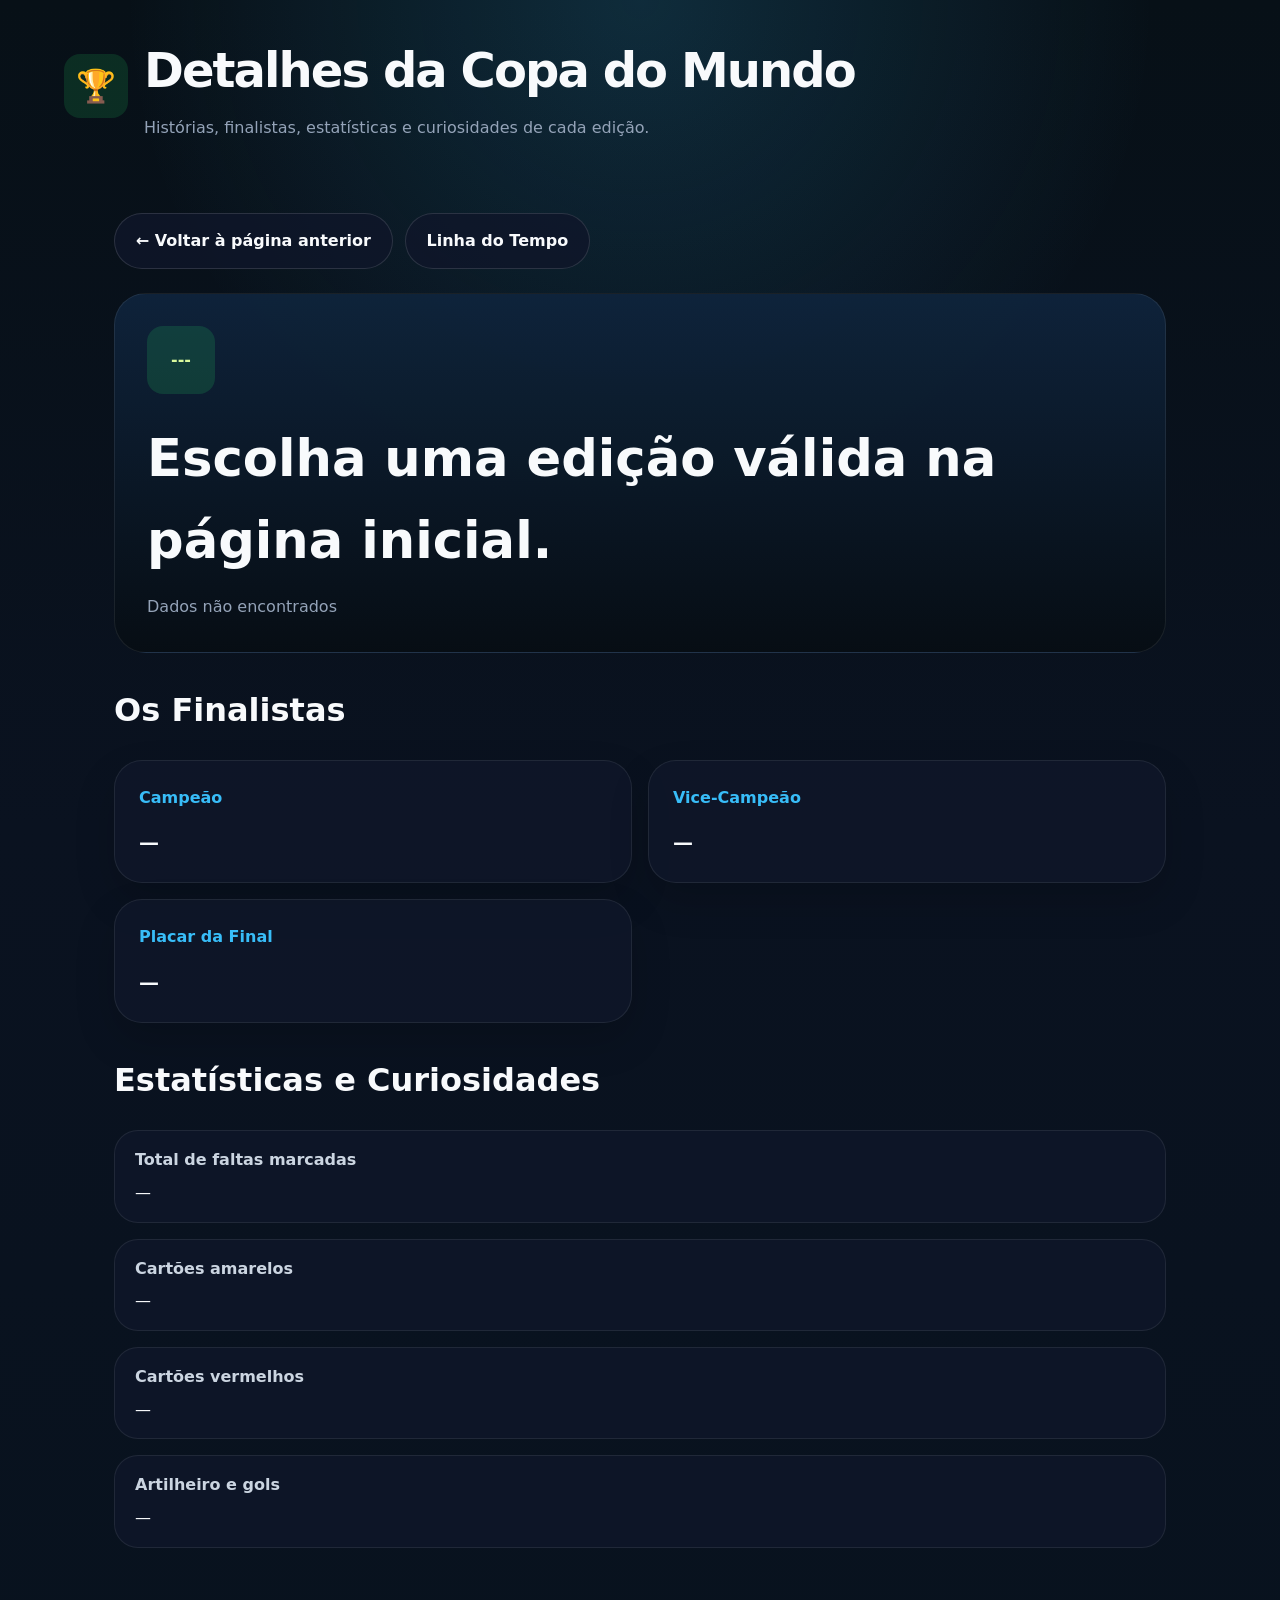
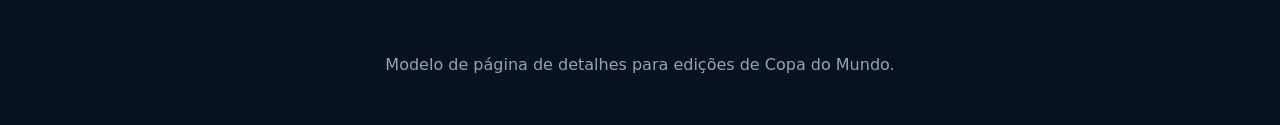
==== detalhes.html @ 09f74af8 "oi" ====
<!DOCTYPE html>
<html lang="pt-BR">
<head>
  <meta charset="UTF-8">
  <meta name="viewport" content="width=device-width, initial-scale=1.0">
  <title>Detalhes da Copa do Mundo</title>
  <link rel="stylesheet" href="style.css">
</head>
<body>
  <header class="site-header">
    <div class="brand">
      <span class="brand-logo" aria-hidden="true">🏆</span>
      <div>
        <h1>Detalhes da Copa do Mundo</h1>
        <p>Histórias, finalistas, estatísticas e curiosidades de cada edição.</p>
      </div>
    </div>
  </header>

  <main class="details-container">
    <nav class="page-menu">
      <button type="button" class="menu-button" onclick="window.history.back()">← Voltar à página anterior</button>
      <a href="index.html" class="menu-link">Linha do Tempo</a>
    </nav>

    <section class="worldcup-hero">
      <div class="edition-year" id="cup-year">1930</div>
      <h2 id="cup-title">Primeira edição da Copa do Mundo</h2>
      <p id="cup-host">Uruguai</p>
    </section>

    <section class="finalists" aria-labelledby="finalistas-title">
      <div class="section-title">
        <h2 id="finalistas-title">Os Finalistas</h2>
      </div>
      <div class="finalist-cards">
        <article class="card">
          <h4>Campeão</h4>
          <p id="champion-name">Uruguai</p>
        </article>
        <article class="card">
          <h4>Vice-Campeão</h4>
          <p id="runnerup-name">Argentina</p>
        </article>
        <article class="card score-card">
          <h4>Placar da Final</h4>
          <p id="match-score">4–2</p>
        </article>
      </div>
    </section>

    <section class="stats-curiosities" aria-labelledby="stats-title">
      <div class="section-title">
        <h2 id="stats-title">Estatísticas e Curiosidades</h2>
      </div>
      <ul class="stats-list">
        <li>
          <strong>Total de faltas marcadas</strong>
          <span id="fouls">94</span>
        </li>
        <li>
          <strong>Cartões amarelos</strong>
          <span id="yellow-cards">45</span>
        </li>
        <li>
          <strong>Cartões vermelhos</strong>
          <span id="red-cards">2</span>
        </li>
        <li>
          <strong>Artilheiro e gols</strong>
          <span id="top-scorer">Guillermo Stábile (Argentina) - 8 gols</span>
        </li>
      </ul>
    </section>
  </main>

  <footer class="site-footer">
    <p>Modelo de página de detalhes para edições de Copa do Mundo.</p>
  </footer>

  <script src="script.js"></script>
</body>
</html>
---- style.css ----
/* Estilos globais */
:root {
  color-scheme: dark;
  --background: #070c14;
  --surface: #0f1726;
  --surface-alt: #152337;
  --text: #f8fafc;
  --muted: #94a3b8;
  --primary: #22c55e;
  --primary-strong: #16a34a;
  --accent: #38bdf8;
  --shadow: 0 18px 45px rgba(0, 0, 0, 0.24);
}

* {
  box-sizing: border-box;
}

html, body {
  margin: 0;
  min-height: 100%;
  font-family: Inter, system-ui, -apple-system, BlinkMacSystemFont, "Segoe UI", sans-serif;
  background: radial-gradient(circle at top, rgba(56, 189, 248, 0.16), transparent 28%),
              linear-gradient(180deg, #071017 0%, #0a1220 48%, #08121e 100%);
  color: var(--text);
}

body {
  line-height: 1.6;
}

a {
  color: inherit;
  text-decoration: none;
}

img {
  max-width: 100%;
  display: block;
}

button, input {
  font: inherit;
}

.site-header {
  padding: 2rem 1.5rem;
  max-width: 1200px;
  margin: 0 auto;
}

.brand {
  display: flex;
  align-items: center;
  gap: 1rem;
}

.brand-logo {
  display: inline-flex;
  align-items: center;
  justify-content: center;
  width: 4rem;
  height: 4rem;
  border-radius: 1rem;
  background: rgba(34, 197, 94, 0.16);
  font-size: 2rem;
}

.site-header h1 {
  margin: 0;
  font-size: clamp(2rem, 4vw, 3rem);
  letter-spacing: -0.04em;
}

.site-header p {
  margin: 0.4rem 0 0;
  color: var(--muted);
  max-width: 40rem;
}

main {
  max-width: 1200px;
  margin: 0 auto;
  padding: 0 1.5rem 3rem;
}

.section-title {
  display: flex;
  flex-direction: column;
  gap: 0.3rem;
  margin-bottom: 1.5rem;
}

.section-title h2 {
  margin: 0;
  font-size: 2rem;
}

.section-title p {
  margin: 0;
  color: var(--muted);
}

.intro {
  padding: 2rem;
  border-radius: 2rem;
  background: rgba(15, 35, 55, 0.72);
  border: 1px solid rgba(148, 163, 184, 0.12);
  margin-bottom: 2rem;
}

.intro p {
  margin: 1rem 0;
  max-width: 70ch;
}

.intro-content {
  display: flex;
  align-items: center;
  gap: 2rem;
}

.intro-text {
  flex: 1;
}

.intro-trophy {
  flex-shrink: 0;
  display: flex;
  align-items: center;
  justify-content: center;
  min-width: 200px;
}

.trophy-image {
  width: 100%;
  max-width: 250px;
  height: auto;
  filter: drop-shadow(0 0px 8px rgba(255, 244, 88, 0.534)) drop-shadow(0 12px 24px rgba(34, 197, 94, 0.3)) drop-shadow(0 20px 40px rgba(0, 0, 0, 0.4));
}

.timeline-grid {
  display: grid;
  grid-template-columns: repeat(auto-fit, minmax(220px, 1fr));
  gap: 1.5rem;
}

.field-card {
  position: relative;
  min-height: 200px;
  padding: 1.25rem;
  border-radius: 2rem;
  background: radial-gradient(circle at top, rgba(34, 197, 94, 0.4), rgba(16, 185, 129, 0.16) 48%, #0d1b2d 90%);
  border: 1px solid rgba(255, 255, 255, 0.08);
  box-shadow: var(--shadow);
  cursor: pointer;
  overflow: hidden;
  transition: transform 0.3s ease, box-shadow 0.3s ease, background 0.3s ease;
}

.field-card:hover {
  transform: translateY(-6px) scale(1.01);
  box-shadow: 0 24px 48px rgba(0, 0, 0, 0.32);
}

.field-card::before,
.field-card::after {
  content: "";
  position: absolute;
  left: 50%;
  transform: translateX(-50%);
  width: 80%;
  border-top: 1px solid rgba(255, 255, 255, 0.18);
}

.field-card::before {
  top: 25%;
}

.field-card::after {
  top: 65%;
}

.field-card .field-lines {
  position: absolute;
  inset: 1.25rem;
  border: 1px solid rgba(255, 255, 255, 0.12);
  border-radius: 1.5rem;
}

.field-card .field-lines::before,
.field-card .field-lines::after {
  content: "";
  position: absolute;
  background: rgba(255, 255, 255, 0.12);
}

.field-card .field-lines::before {
  width: 4px;
  height: 90%;
  left: 50%;
  transform: translateX(-50%);
}

.field-card .field-lines::after {
  width: 70%;
  height: 4px;
  top: 50%;
  left: 50%;
  transform: translate(-50%, -50%);
}

.field-content {
  position: relative;
  z-index: 1;
  display: grid;
  place-content: center;
  height: 100%;
  gap: 1rem;
  text-align: center;
}

.field-content .year {
  font-size: clamp(2rem, 4vw, 3rem);
  font-weight: 800;
}

.field-content .host {
  font-size: 1rem;
  color: #dbeafe;
  text-transform: uppercase;
  letter-spacing: 0.12em;
}

.site-footer {
  padding: 2rem 1.5rem;
  text-align: center;
  color: var(--muted);
}

.confetti-piece {
  position: fixed;
  z-index: 9999;
  pointer-events: none;
  opacity: 0;
  border-radius: 999px;
  transform: translate(-50%, -50%) rotate(0deg);
  will-change: transform, opacity;
  animation: confetti-pop 0.9s ease-out forwards;
}

@keyframes confetti-pop {
  0% {
    opacity: 1;
    transform: translate(-50%, -50%) rotate(0deg) scale(1);
  }
  100% {
    opacity: 0;
    transform: translate(calc(-50% + var(--tx)), calc(-50% + var(--ty))) rotate(var(--rdeg)) scale(0.8);
  }
}

/* Estilos da página de detalhes */
.details-container {
  max-width: 1100px;
  margin: 0 auto;
  padding: 1.5rem;
}

.page-menu {
  display: flex;
  flex-wrap: wrap;
  gap: 0.75rem;
  align-items: center;
  margin-top: 1rem;
  margin-bottom: 1.5rem;
}

.menu-button,
.menu-link {
  display: inline-flex;
  align-items: center;
  justify-content: center;
  border-radius: 999px;
  padding: 0.9rem 1.3rem;
  font-weight: 700;
  border: 1px solid rgba(255, 255, 255, 0.12);
  background: rgba(15, 23, 42, 0.82);
  color: var(--text);
  transition: background 0.2s ease, transform 0.2s ease;
}

.menu-button:hover,
.menu-link:hover {
  background: rgba(56, 189, 248, 0.18);
  transform: translateY(-1px);
}

.menu-button {
  cursor: pointer;
}

.menu-link {
  text-decoration: none;
}

.worldcup-hero {
  background: linear-gradient(180deg, rgba(15, 36, 60, 0.95), rgba(7, 14, 20, 0.95));
  padding: 2rem;
  border-radius: 2rem;
  margin-bottom: 2rem;
  border: 1px solid rgba(255, 255, 255, 0.08);
}

.worldcup-hero .edition-year {
  display: inline-flex;
  align-items: center;
  justify-content: center;
  width: 4.25rem;
  height: 4.25rem;
  border-radius: 1rem;
  background: rgba(34, 197, 94, 0.18);
  color: #d9f99d;
  font-weight: 800;
  margin-bottom: 1rem;
}

.worldcup-hero h2 {
  margin: 0.5rem 0 0;
  font-size: clamp(2.25rem, 4vw, 3.5rem);
}

.worldcup-hero p {
  margin: 0.75rem 0 0;
  color: var(--muted);
}

.finalists,
.stats-curiosities,
.media-gallery {
  margin-bottom: 2rem;
}

.finalist-cards {
  display: grid;
  grid-template-columns: repeat(2, minmax(0, 1fr));
  gap: 1rem;
}

.card {
  padding: 1.5rem;
  border-radius: 1.75rem;
  background: rgba(15, 23, 42, 0.8);
  border: 1px solid rgba(255, 255, 255, 0.08);
  box-shadow: 0 18px 40px rgba(0, 0, 0, 0.16);
}

.card h4 {
  margin: 0;
  color: var(--accent);
}

.card p {
  margin: 1rem 0 0;
  font-size: 1.25rem;
  font-weight: 700;
}

.stats-list {
  list-style: none;
  padding: 0;
  margin: 0;
  display: grid;
  gap: 1rem;
}

.stats-list li {
  padding: 1rem 1.25rem;
  border-radius: 1.5rem;
  background: rgba(15, 23, 42, 0.82);
  border: 1px solid rgba(255, 255, 255, 0.08);
}

.stats-list strong {
  display: block;
  color: #cbd5e1;
  margin-bottom: 0.45rem;
}

.gallery-grid {
  display: grid;
  grid-template-columns: repeat(2, minmax(0, 1fr));
  gap: 1.5rem;
}

.gallery-grid figure {
  margin: 0;
  border-radius: 1.75rem;
  overflow: hidden;
  background: rgba(255, 255, 255, 0.03);
  border: 1px solid rgba(255, 255, 255, 0.08);
}

.gallery-grid figcaption {
  padding: 1rem 1rem 1.25rem;
  color: var(--muted);
  font-size: 0.95rem;
}

@media (max-width: 760px) {
  .site-header,
  main,
  .details-container,
  .site-footer {
    padding-left: 1rem;
    padding-right: 1rem;
  }

  .field-card {
    min-height: 180px;
  }

  .finalist-cards,
  .gallery-grid {
    grid-template-columns: 1fr;
  }

  .intro-content {
    flex-direction: column;
  }

  .intro-trophy {
    min-width: auto;
    width: 100%;
    max-width: 200px;
    margin: 0 auto;
  }
}
.trophy-image {
    width: 900px; /* Define a largura da imagem */
    height: auto; /* Mantém a proporção correta para não distorcer */
}
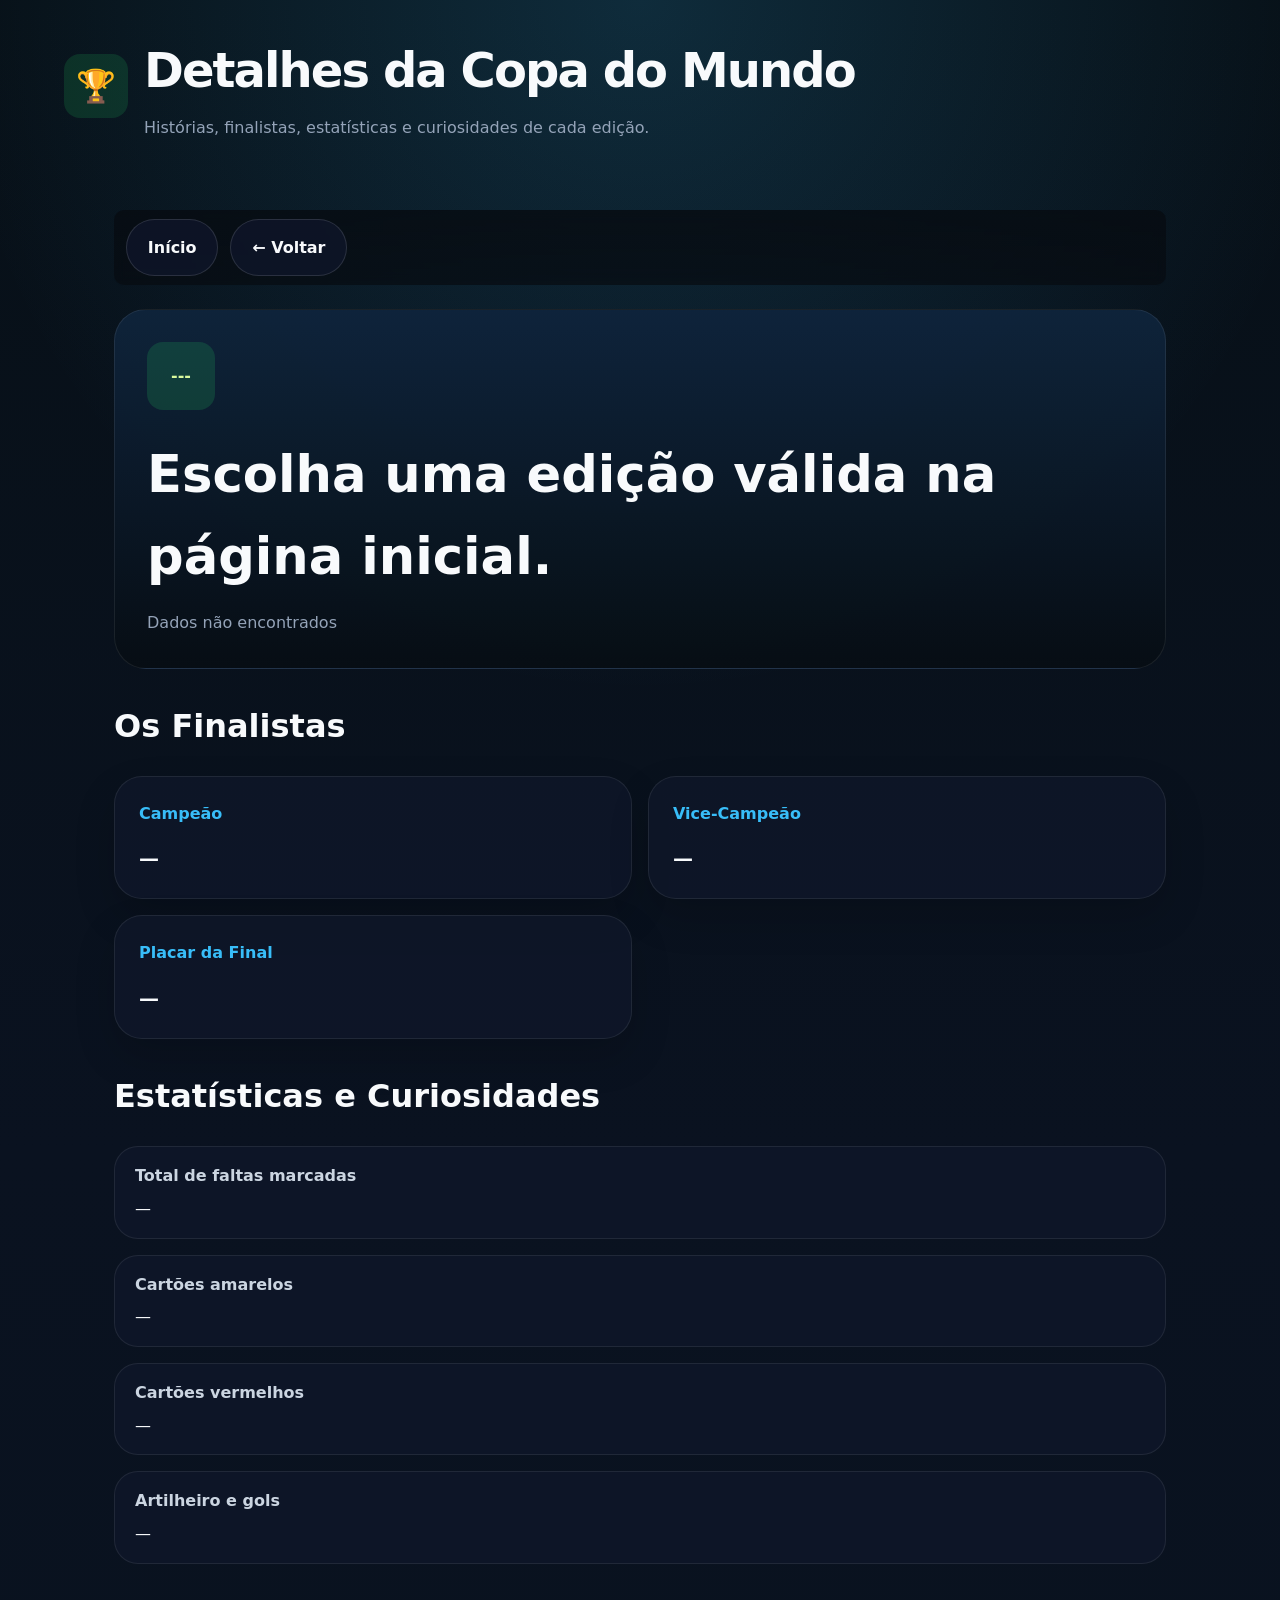
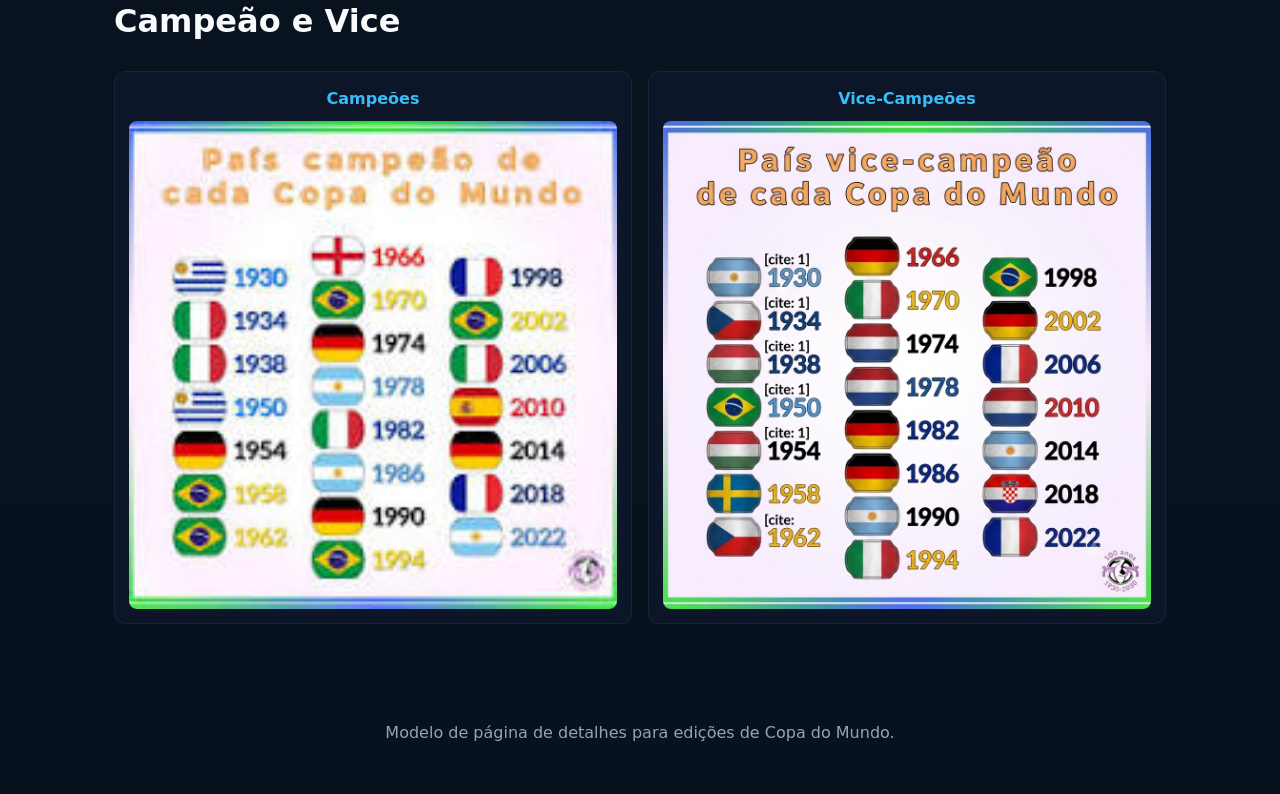
==== commit ac026f38: "bandeira" ====
--- a/detalhes.html
+++ b/detalhes.html
@@ -19,8 +19,8 @@
 
   <main class="details-container">
     <nav class="page-menu">
-      <button type="button" class="menu-button" onclick="window.history.back()">← Voltar à página anterior</button>
-      <a href="index.html" class="menu-link">Linha do Tempo</a>
+      <a href="index.html" class="menu-link">Início</a>
+      <button type="button" class="menu-button" onclick="window.history.back()">← Voltar</button>
     </nav>
 
     <section class="worldcup-hero">
@@ -72,6 +72,23 @@
         </li>
       </ul>
     </section>
+
+    <!-- Bandeiras do campeão e vice-campeão -->
+    <section class="flags-section" aria-labelledby="flags-title">
+      <div class="section-title">
+        <h2 id="flags-title">Campeão e Vice</h2>
+      </div>
+      <div class="flags-grid">
+        <div class="flag-card">
+          <div class="flag-name" id="champion-flag-name">Campeões</div>
+          <img id="champion-flag" src="imagem/images.jpeg" alt="Bandeira do Campeão">
+        </div>
+        <div class="flag-card">
+          <div class="flag-name" id="runnerup-flag-name">Vice-Campeões</div>
+          <img id="runnerup-flag" src="imagem/Gemini_Generated_Image_oo8i9ioo8i9ioo8i.png" alt="Bandeira do Vice-Campe%C3%A3o">
+        </div>
+      </div>
+    </section>
   </main>
 
   <footer class="site-footer">
--- a/style.css
+++ b/style.css
@@ -39,6 +39,10 @@
   display: block;
 }
 
+.intro-trophy img {
+  filter: drop-shadow(0 0 20px rgba(255, 179, 0, 0.7));
+}
+
 button, input {
   font: inherit;
 }
@@ -304,6 +308,53 @@
   text-decoration: none;
 }
 
+/* Make the page menu sticky to follow the screen */
+.page-menu {
+  position: sticky;
+  top: 0;
+  background: linear-gradient(180deg, rgba(7,12,18,0.85), rgba(7,12,18,0.75));
+  padding: 0.6rem 0.75rem;
+  border-radius: 10px;
+  z-index: 80;
+  backdrop-filter: blur(6px);
+  margin-top: 0.8rem;
+}
+
+.flags-section {
+  margin-top: 1.5rem;
+  margin-bottom: 1.5rem;
+}
+
+.flags-grid {
+  display: grid;
+  grid-template-columns: repeat(2, minmax(0, 1fr));
+  gap: 1rem;
+}
+
+.flag-card {
+  background: rgba(15,23,42,0.86);
+  border: 1px solid rgba(255,255,255,0.06);
+  border-radius: 12px;
+  padding: 0.9rem;
+  text-align: center;
+}
+
+.flag-card img {
+  width: 100%;
+  height: auto;
+  border-radius: 8px;
+  margin-top: 0.6rem;
+}
+
+.flag-name {
+  font-weight: 800;
+  color: var(--accent);
+}
+
+@media (max-width: 760px) {
+  .flags-grid { grid-template-columns: 1fr; }
+}
+
 .worldcup-hero {
   background: linear-gradient(180deg, rgba(15, 36, 60, 0.95), rgba(7, 14, 20, 0.95));
   padding: 2rem;
@@ -440,8 +491,16 @@
     width: 900px; /* Define a largura da imagem */
     height: auto; /* Mantém a proporção correta para não distorcer */
 }
-
-
-
-
-
+.colegio {
+  text-align: center;
+  margin-top: 1rem;
+  font-size: 1.2rem;
+  color: var(--muted);
+}
+.autor {
+  text-align: center;}
+
+
+
+
+
